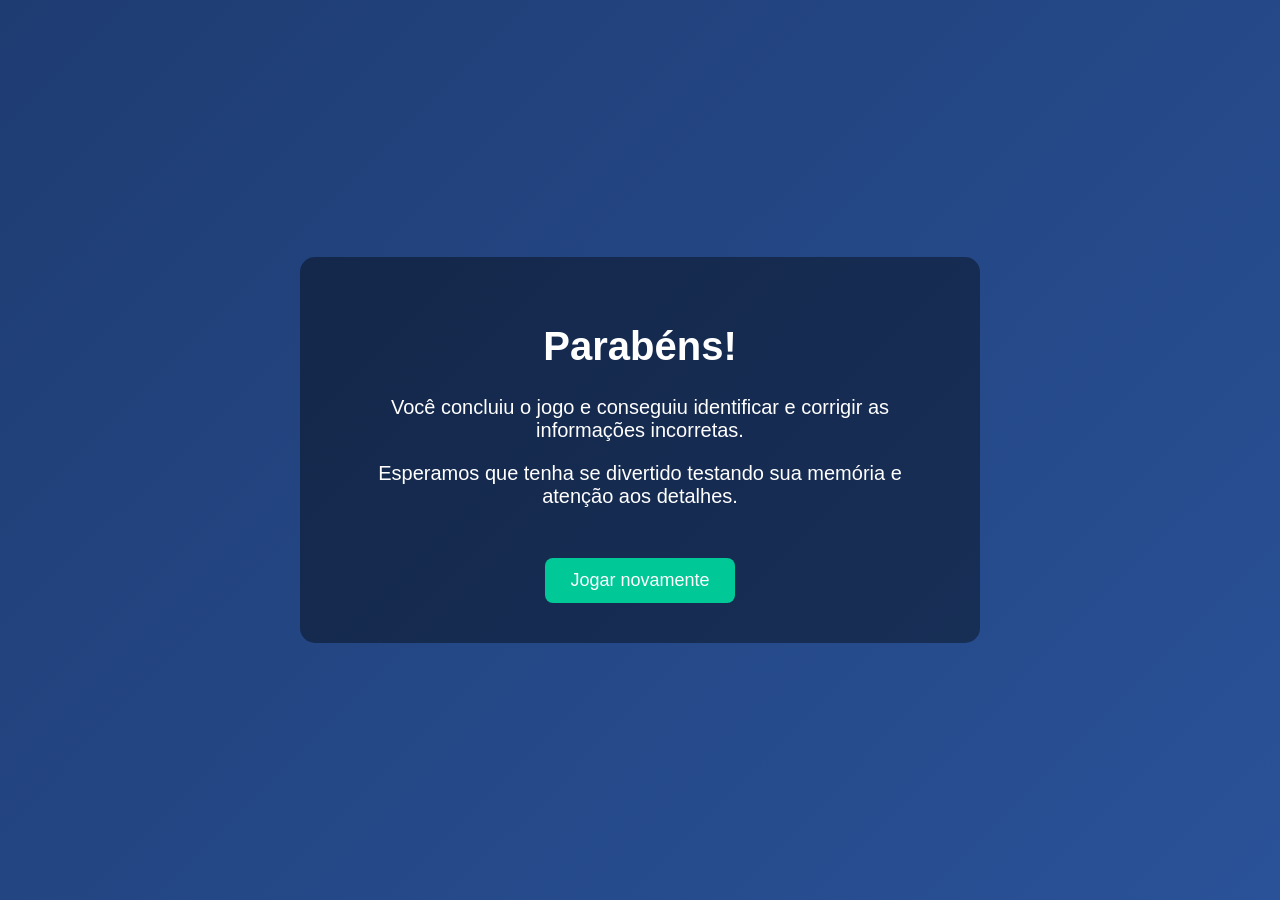
==== final.html @ 62385762 "jogo texto descritivo" ====
<!DOCTYPE html>
<html lang="pt-BR">

<head>
    <meta charset="UTF-8">
    <title>Fim do Jogo</title>

    <style>
        body {
            margin: 0;
            font-family: Arial, sans-serif;
            background: linear-gradient(135deg, #1e3c72, #2a5298);
            color: white;
            display: flex;
            justify-content: center;
            align-items: center;
            height: 100vh;
        }

        .container {
            text-align: center;
            background: rgba(0, 0, 0, 0.4);
            padding: 40px;
            border-radius: 15px;
            width: 600px;
        }

        h1 {
            font-size: 40px;
        }

        p {
            font-size: 20px;
            margin-top: 15px;
        }

        button {
            margin-top: 30px;
            padding: 12px 25px;
            font-size: 18px;
            border: none;
            border-radius: 8px;
            cursor: pointer;
            background: #00c896;
            color: white;
        }

        button:hover {
            transform: scale(1.05);
        }
    </style>
</head>

<body>

    <div class="container">

        <h1>Parabéns!</h1>

        <p>
            Você concluiu o jogo e conseguiu identificar e corrigir as informações incorretas.
        </p>

        <p>
            Esperamos que tenha se divertido testando sua memória e atenção aos detalhes.
        </p>

        <button onclick="reiniciar()">Jogar novamente</button>

    </div>

    <script>
        function reiniciar() {
            window.location.href = "capa.html";
        }
    </script>

</body>

</html>
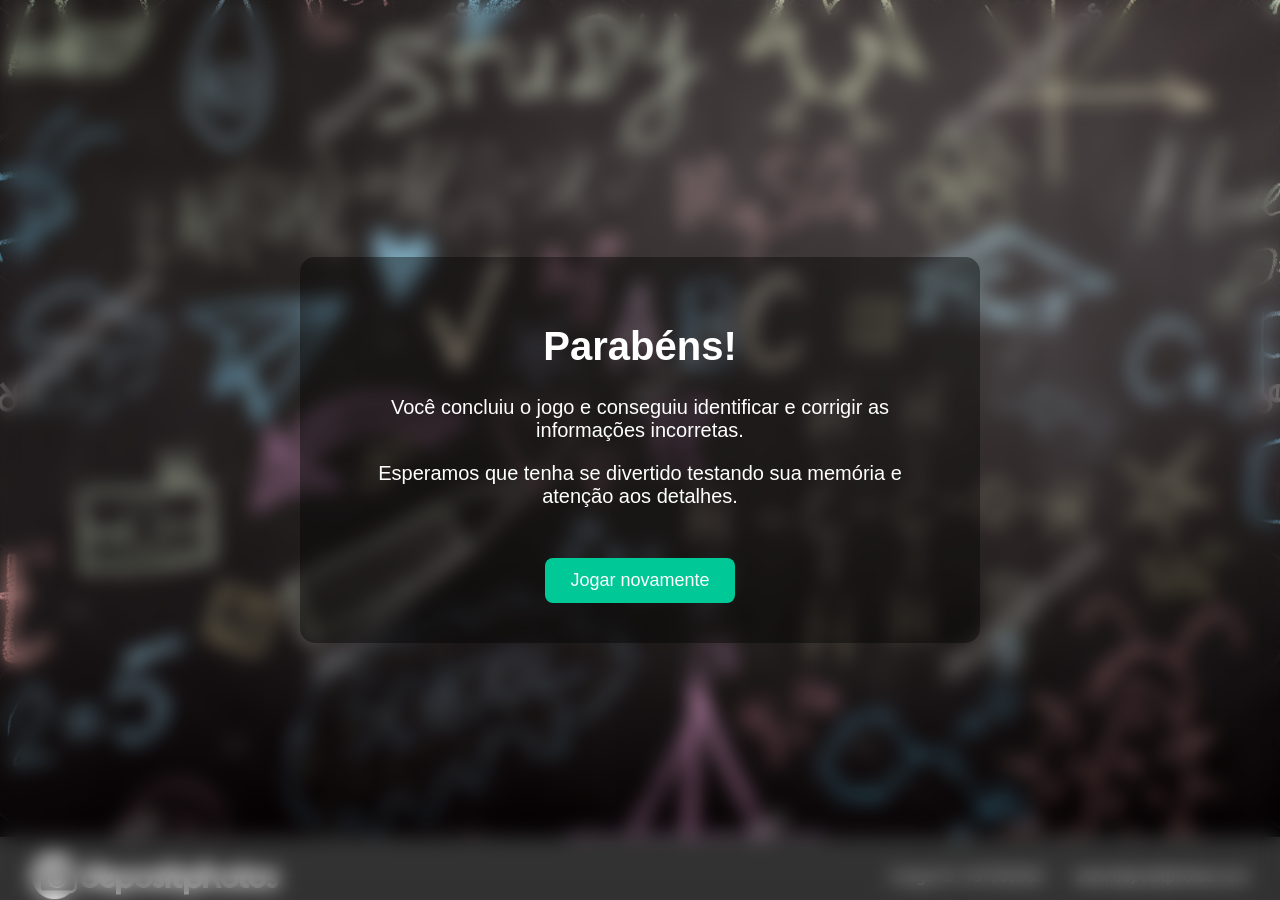
==== commit a1cea132: "troca de fundo do final" ====
--- a/final.html
+++ b/final.html
@@ -9,7 +9,11 @@
         body {
             margin: 0;
             font-family: Arial, sans-serif;
-            background: linear-gradient(135deg, #1e3c72, #2a5298);
+            background: url("./img/fundo.jpg");
+            backdrop-filter: blur(10px);
+            background-size: cover;
+            display: flex;
+            background-position: center;
             color: white;
             display: flex;
             justify-content: center;
